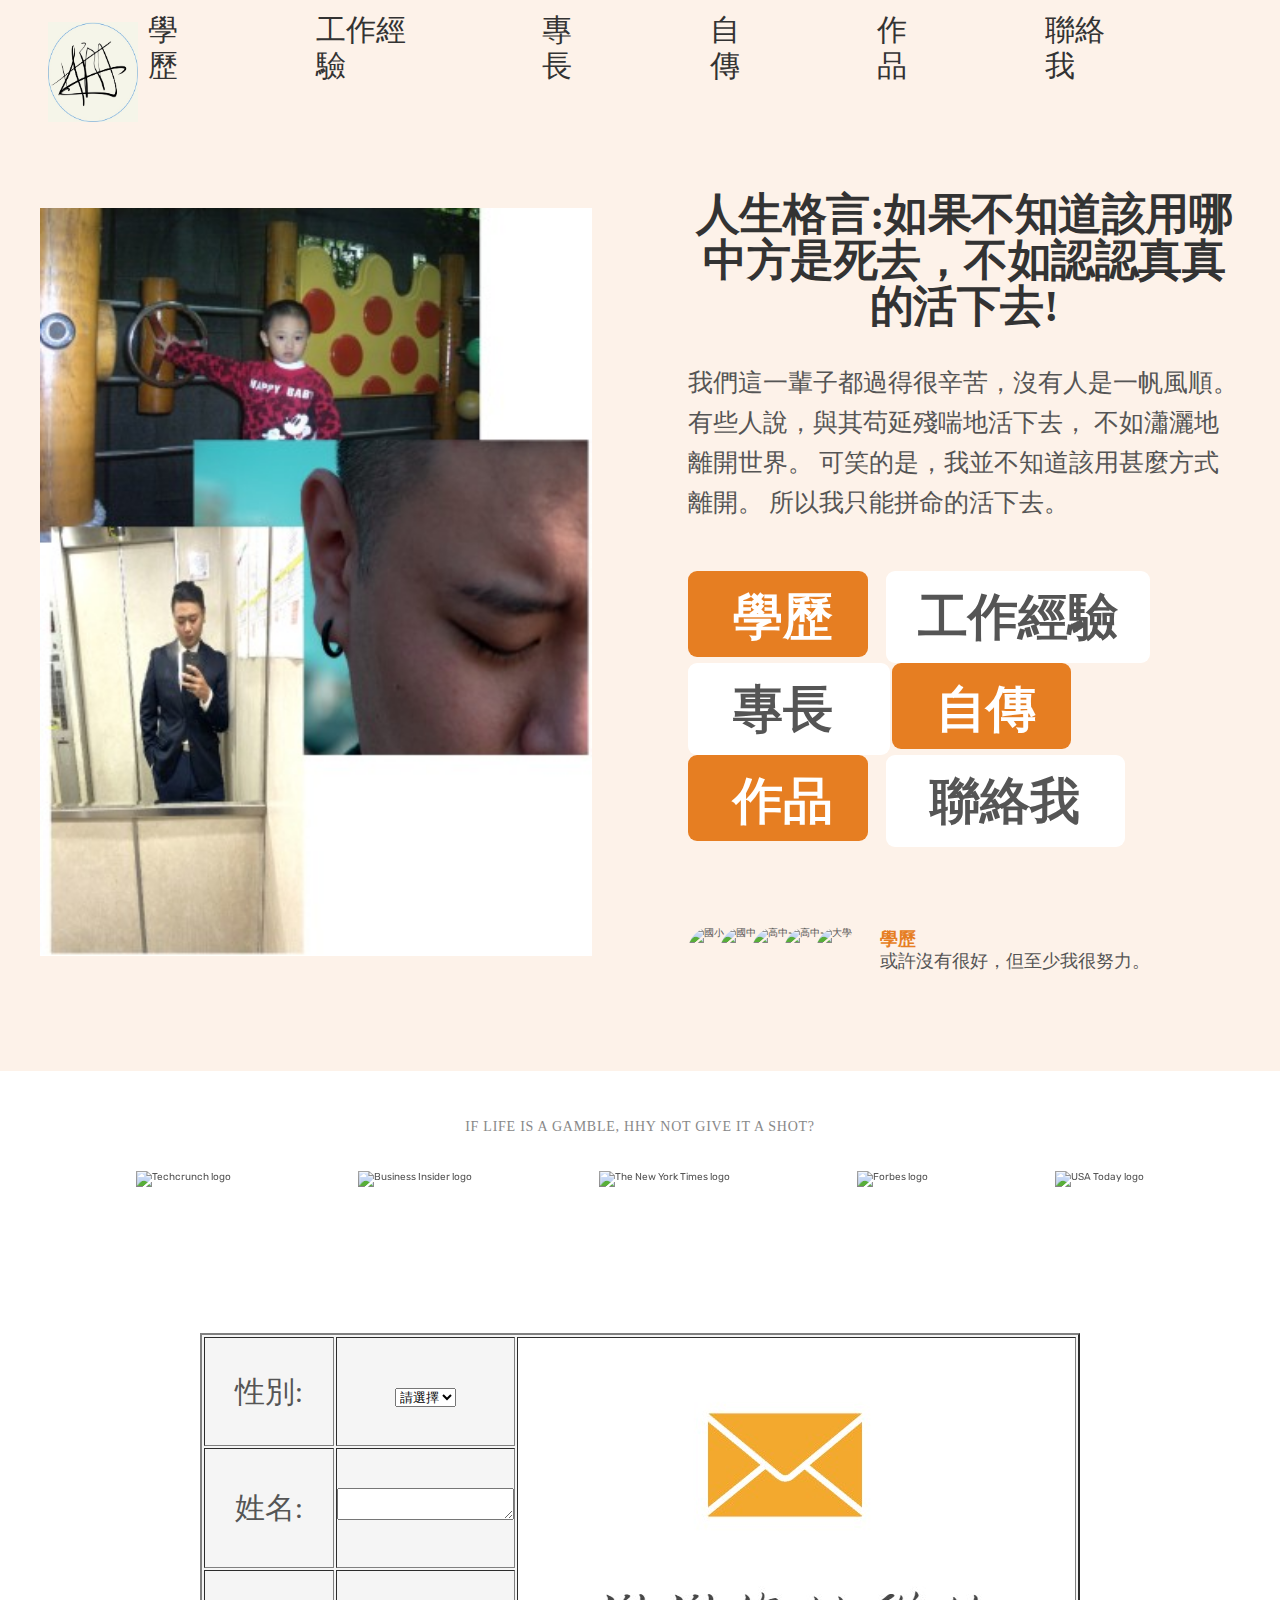
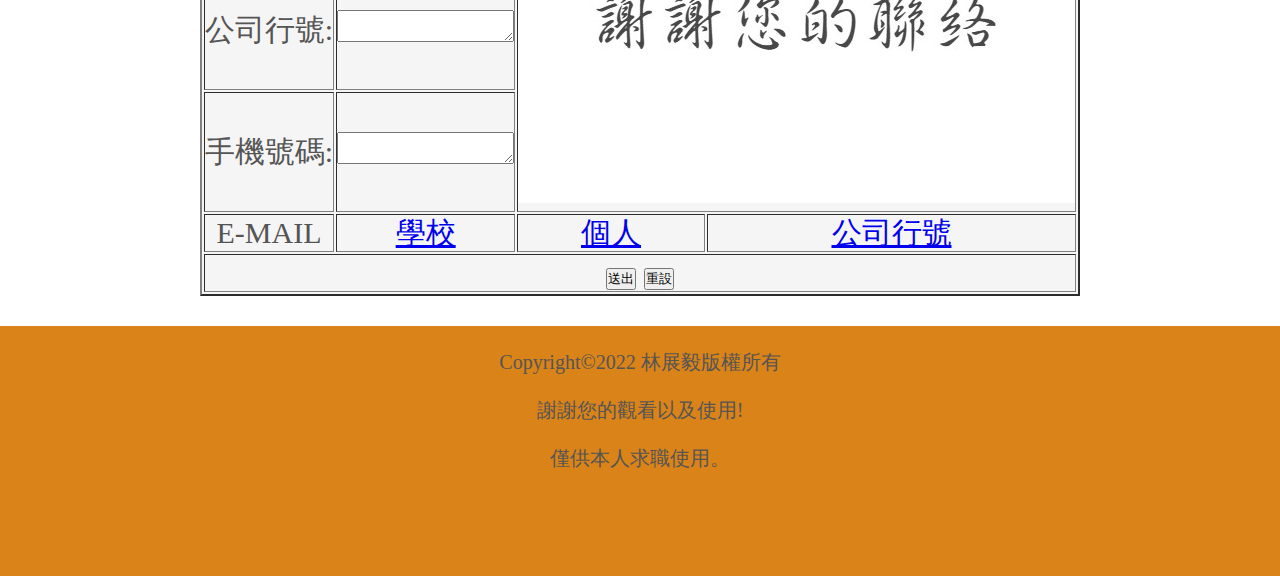
==== index.html @ 4173bfb9 "first commit" ====
<!DOCTYPE html>
<html lang="en">
  <head>
    <meta charset="UTF-8" />
    <meta name="viewport" content="width=device-width, initial-scale=1.0" />
    <link rel="preconnect" href="https://fonts.googleapis.com" />
    <link rel="preconnect" href="https://fonts.gstatic.com" crossorigin />
    <link href="https://fonts.googleapis.com/css2?family=Rubik:wght@400;500;600;700&display=swap" rel="stylesheet"/>
    <link rel="icon" type="image/x-icon" class="js-site-favicon" href="./img/3561850_caught up_emoji_emoticon_forced_pity_icon.ico">
    <link rel="stylesheet" href="css/index.css" />
    <title>期末報告</title>
  </head>
  <body>
    <header class="header">
      <a href="#">
        <img class="logo" alt="logo" src="./img/logo.jpg" />
      </a>

      <nav class="main-nav">
        <ul class="main-nav-list">
          <li><a class="main-nav-link" href="./分頁/學歷.html">學歷</a></li>
          <li><a class="main-nav-link" href="./分頁/工作經驗.html">工作經驗</a></li>
          <li><a class="main-nav-link" href="./分頁/專長.html">專長</a></li>
          <li><a class="main-nav-link" href="./分頁/自傳.html">自傳</a></li>
          <li><a class="main-nav-link" href="./分頁/作品.html">作品</a></li>
          <li><a class="main-nav-link" href="#conact">聯絡我</a></li>
        </ul>
      </nav>

      <button class="btn-mobile-nav">
        <ion-icon class="icon-mobile-nav" name="menu-outline"></ion-icon>
        <ion-icon class="icon-mobile-nav" name="close-outline"></ion-icon>
      </button>
    </header>

    
    <main>
      <section class="section-hero">
        <div class="hero">

          <div class="hero-img-box">
            <img src="img/all.jpg" class="hero-img" alt="心路歷程的變化"/>
          </div>

          <div class="hero-text-box">
            <h1 class="heading-primary">
              人生格言:如果不知道該用哪中方是死去，不如認認真真的活下去!
            </h1>
            <p class="hero-description">
              我們這一輩子都過得很辛苦，沒有人是一帆風順。 有些人說，與其苟延殘喘地活下去， 
              不如瀟灑地離開世界。 可笑的是，我並不知道該用甚麼方式離開。 
              所以我只能拼命的活下去。
            </p>
            <a href="#resume" class="btn btn--full margin-right-sm">&nbsp;學歷&nbsp;&nbsp;</a>
            <a href="#photo" class="btn btn--outline">工作經驗</a> <br>
            <a href="#conact" class="btn btn--outline">&nbsp;專長&nbsp;&nbsp;</a>
            <a href="#resume" class="btn btn--full margin-right-sm">&nbsp;自傳&nbsp;&nbsp;</a><br>
            <a href="#resume" class="btn btn--full margin-right-sm">&nbsp;作品&nbsp;&nbsp;</a>
            <a href="#conact" class="btn btn--outline">&nbsp;聯絡我&nbsp;</a>
            

            <div class="delivered-meals">
              <div class="delivered-imgs">
                <img src="./img/國小.jpg" alt="國小"/>
                <img src="img/國中.png" alt="國中"/>
                <img src="./img/高中-1.jpg" alt="高中-1"/>
                <img src="./img/高中-2.png" alt="高中-2"/>
                <img src="./img/logo.png" alt="大學"/>
              </div>
              <p class="delivered-text">
                <span>學歷 </span><br>或許沒有很好，但至少我很努力。
              </p>
            </div>
          </div>
         
        </div>

        
      </section>
   
      <section class="section-featured">
        <div class="container">
          <h2 class="heading-featured-in">If life is a gamble, Hhy not give it a shot?</h2><br>
          <div class="logos">
            <img src="./img/國小.jpg" alt="Techcrunch logo" />
            <img src="./img/國中.png"alt="Business Insider logo"/>
            <img src="./img/高中-1.jpg"alt="The New York Times logo"/>
            <img src="./img/高中-2.png" alt="Forbes logo" />
            <img src="./img/logo.png" alt="USA Today logo" />
          </div>
        </div>
      </section>

      <section class="section-conact" id="conact">
        <table border="2px" align="center" class="table">
          <form action="" method="post">
          <tr>
            <td>性別:</td> <td><select>	<option>請選擇</option>
                          <option>男</option>
                          <option>女</option>
                          <option>不重要</option></select></td>
      
                          <td colspan="2" rowspan="4"><img src="./img/conact.jpg" alt="conact"></td>
          </tr>
          
          <tr>
            <td>姓名:</td> 		<td><textarea></textarea></td>
          </tr>
      
          <tr>
            <td>公司行號:</td> 	<td><textarea></textarea></td>
          </tr>
      
          <tr>
            <td>手機號碼:</td> 	<td><textarea></textarea></td>
          </tr>
      
          <tr>
            <td>E-MAIL</td> 	<td><a href="mailto:407000396@gms.tku.edu.tw">學校</a></td> 
                      <td><a href="mailto:br4999@gmail.com">個人</a></td> 
                      <td><a href="mailto:chanyi0725@gmail.com">公司行號</a></td>
          </tr>
          
          <tr>
            <td colspan="4" rowspan="4"><input type="submit" name="送出" value="送出" align="center">
                                        <input type="reset"  name="重設" value="重設" align="center">
                                      </td>
          </tr>
        </form>
        
        </table>
      </section>
    </main>
     
    <footer class="footer">
      <br>
      Copyright©2022 林展毅版權所有 <br><br>
      謝謝您的觀看以及使用! <br><br>
      僅供本人求職使用。

    </footer>

    <scripttype="module" src="https://unpkg.com/ionicons@5.5.2/dist/ionicons/ionicons.esm.js"></scripttype=>
    <script nomodule src="https://unpkg.com/ionicons@5.5.2/dist/ionicons/ionicons.js"></script>

    <script src="./js/script.js"></script>
  </body>
</html>
---- css/index.css ----
@charset "UTF-8";
/* 
--- 01 TYPOGRAPHY SYSTEM 
- Font sizes (px) 
10 / 12 / 14 / 16 / 18 / 20 / 24 / 30 / 36 / 44 / 52 / 62 / 74 / 86 / 98 
- Font weights 
Default: 400 
- Line heights 
Default: 1 
- Letter spacing 
--- 02 COLORS 
- Primary: 
#e67e22 
#fdf2e9
- Tints: 
- Shades:  
- Accents: 
- Greys 
#555 
--- 03 SHADOWS 
--- 04 BORDER-RADIUS 
--- 05 WHITESPACE 
- Spacing system (px) 
2 / 4 / 8 / 12 / 16 / 24 / 32 / 48 / 64 / 80 / 96 / 128 
*/
* {
  padding: 0;
  margin: 0;
  box-sizing: border-box;
}

html {
  /* font-size: 10px; */
  /* 10px / 16px = 0.625 = 62.5% */
  /* Percentage of user's browser font-size setting */
  font-size: 62.5%;
  overflow-x: hidden;
  scroll-behavior: smooth;
}

body {
  font-family: 'Rubik', sans-serif;
  line-height: 1.2;
  font-weight: 400;
  color: #555;
}

/*******************************/
/* General Reusable Components */
/*******************************/
.container {
  max-width: 120rem;
  margin: 0 auto;
  padding: 0 3.2rem;
  column-gap: 6.4rem;
  row-gap: 9.6rem;
}

.grid {
  display: grid;
}
.grid--2-cols {
  grid-template-columns: repeat(2, 1fr);
}
.grid--3-cols {
  grid-template-columns: repeat(3, 1fr);
}
.grid--4-cols {
  grid-template-columns: repeat(4, 1fr);
}
.grid--5-cols {
  grid-template-columns: repeat(5, 1fr);
}
.grid--6-cols {
  grid-template-columns: repeat(6, 1fr);
}

.heading-primary {
  font-family: 標楷體;
  font-size: 5.2rem;
  font-weight: 700;
  line-height: 1.05;
  color: #333;
  letter-spacing: -0.5px;
  margin-bottom: 3.2rem;
}

.heading-secondary {
  font-size: 4.4rem;
  line-height: 1.2;
  margin-bottom: 9.6rem;
}

.heading-tertiary {
  font-size: 3rem;
  line-height: 1.2;
  margin-bottom: 3.2rem;
}

.subheading {
  display: block;
  font-size: 1.6rem;
  font-weight: 500;
  color: #cf711f;
  text-transform: uppercase;
  margin-bottom: 1.6rem;
  letter-spacing: 0.75px;
}

.btn {
  text-align: center;
  display: inline-block;
  font-size: 5rem;
  font-weight: 600;
  padding: 1.6rem 3.2rem;
  border-radius: 9px;
  text-decoration: none;
  font-family: 標楷體;
}
.btn--full {
  background-color: #e67e22;
  color: #fff;
  padding-bottom: 1rem;
  padding-right: 1rem;
}
.btn--full:hover {
  background-color: #cf711f;
}
.btn--outline {
  background-color: #fff;
  color: #555;
}
.btn--outline:hover {
  background-color: #fdf2e9;
  box-shadow: inset 0 0 0 3px #fff;
}

.margin-right-sm {
  margin-right: 1.6rem;
}

.margin-right-md {
  margin-right: 2.4rem;
}

h1 {
  align-items: center;
  align-self: center;
}

/**************************/
/* HEADER */
/**************************/
.header {
  display: flex;
  justify-content: space-between;
  align-items: center;
  background-color: #fdf2e9;
  height: 9.6rem;
  padding: 0 4.8rem;
  position: relative;
}
.header .logo {
  padding-top: 5rem;
  padding-right: 1rem;
  height: 15rem;
  width: 10rem;
}
.header .main-nav-list {
  display: flex;
  list-style: none;
  gap: 1rem;
}
.header .main-nav-list .main-nav-link {
  display: inline-block;
  text-decoration: none;
  color: #333;
  font-size: 3rem;
  font-weight: 50;
  padding-right: 10rem;
  font-family: 標楷體;
}
.header .main-nav-list .main-nav-link:hover {
  color: #cf711f;
}

.btn-mobile-nav {
  border: none;
  background: none;
  cursor: pointer;
  display: none;
}

.icon-mobile-nav {
  height: 4.8rem;
  width: 4.8rem;
  color: #333;
}

.icon-mobile-nav[name='close-outline'] {
  display: none;
}

.sticky .header {
  position: fixed;
  top: 0;
  bottom: 0;
  width: 100%;
  height: 8rem;
  padding-top: 0;
  padding-bottom: 0;
  background-color: rgba(255, 255, 255, 0.97);
  z-index: 999;
  box-shadow: 0 1.2rem 3.2rem rgba(0, 0, 0, 0.03);
}

/**************************/
/* HERO SECTION */
/**************************/
.section-hero {
  background-color: #fdf2e9;
  padding: 9.6rem 0;
}
.section-hero .hero {
  max-width: 130rem;
  display: grid;
  grid-template-columns: 1fr 1fr;
  gap: 9.6rem;
  margin: 0 auto;
  align-items: center;
}
.section-hero .hero-description {
  font-family: 標楷體;
  font-size: 2.5rem;
  line-height: 1.6;
  margin-bottom: 4.8rem;
}
.section-hero .hero-img {
  width: 100%;
}
.section-hero .delivered-meals {
  display: flex;
  align-items: center;
  margin-top: 8rem;
  gap: 1.6rem;
}
.section-hero .delivered-meals .delivered-imgs {
  display: flex;
}
.section-hero .delivered-meals .delivered-imgs img {
  height: 4.8rem;
  width: 4.8rem;
  border-radius: 50%;
  margin-right: -1.6rem;
}
.section-hero .delivered-meals .delivered-imgs img:last-child {
  margin-right: 0;
}
.section-hero .delivered-meals .delivered-text {
  font-size: 1.8rem;
  font-family: 標楷體;
}
.section-hero .delivered-meals .delivered-text span {
  color: #e67e22;
  font-weight: 700;
}

/**************************/
/* FEATURED IN SECTION */
/**************************/
.section-featured {
  padding: 4.8rem 0 3.2rem 0;
}
.section-featured .heading-featured-in {
  font-size: 1.4rem;
  text-transform: uppercase;
  letter-spacing: 0.75px;
  font-weight: 500;
  text-align: center;
  margin-bottom: 2.4rem;
  color: #888;
}
.section-featured .logos {
  display: flex;
  justify-content: space-around;
}
.section-featured .logos img {
  height: 10rem;
  filter: grayscale(0);
}

/**************************/
/* RESPONSIVE DESIGN */
/**************************/
/* rem and em do NOT depend on html font-size in media queries! Instead, 1rem = 1em = 16px */
/**************************/
/* BELOW 1344px (Smaller desktops) */
/**************************/
@media (max-width: 84em) {
  .section-hero .hero {
    max-width: 120rem;
  }
  .section-hero .hero .heading-primary {
    font-size: 4.4rem;
  }

  .section-testimonials .gallery {
    grid-template-columns: repeat(2, 1fr);
  }
}
/**************************/
/* BELOW 1200px (Landscape Tablets) */
/**************************/
/**************************/
/* BELOW 944px (Tablets) */
/**************************/
@media (max-width: 59em) {
  html {
    font-size: 50%;
  }

  .header .btn-mobile-nav {
    display: block;
  }
  .header .main-nav {
    position: absolute;
    top: 0;
    left: 0;
    width: 100%;
    height: 100vh;
    background-color: rgba(255, 255, 255, 0.97);
    transform: translateX(100%);
    display: flex;
    justify-content: center;
    align-items: center;
    transition: all 0.5s ease-in;
    /* 1) Hide it visually */
    opacity: 0;
    /* 2) Make it unaccessible to mouse and keyboard */
    pointer-events: none;
    /* 3) Hide it from screen readers */
    visibility: hidden;
  }
  .header .main-nav-list {
    flex-direction: column;
  }
  .header .main-nav-list .main-nav-link {
    font-size: 3rem;
  }
  .header.nav-open .main-nav {
    opacity: 1;
    pointer-events: auto;
    visibility: visible;
    transform: translateX(0);
  }
  .header.nav-open .icon-mobile-nav[name='close-outline'] {
    display: block;
  }
  .header.nav-open .icon-mobile-nav[name='menu-outline'] {
    display: none;
  }

  .section-hero .hero {
    grid-template-columns: 1fr;
    padding: 0 8rem;
    gap: 8rem;
  }
  .section-hero .hero-text-box,
  .section-hero .hero-img-box {
    text-align: center;
  }
  .section-hero .hero-img {
    width: 60%;
  }
  .section-hero .hero .delivered-meals {
    justify-content: center;
    margin-top: 3.2rem;
  }

  .section-featured .logos img {
    height: 2.4rem;
  }

  .section-testimonials {
    grid-template-columns: 1fr;
  }
  .section-testimonials .gallery {
    grid-template-columns: repeat(6, 1fr);
  }
}
.section-conact {
  padding-top: 3rem;
  padding-bottom: 3rem;
}

.table {
  text-align: center;
}

/**************************/
/* BELOW 704px (Smaller tablets) */
/**************************/
/**************************/
/* BELOW 544px (Phones) */
/**************************/
@media (max-width: 34em) {
  .grid--2-cols,
  .grid--3-cols,
  .grid--4-cols,
  .grid--5-cols,
  .grid--6-cols {
    grid-template-columns: 1fr;
  }

  .section-text {
    .step-img-box: nth-child(2);
    .step-img-box-grid-row: 1;
  }

  .section-testimonials {
    grid-template-columns: 1fr;
  }
  .section-testimonials .gallery {
    grid-template-columns: repeat(6, 1fr);
  }
}
/* 
- Font sizes (px)
10 / 12 / 14 / 16 / 18 / 20 / 24 / 30 / 36 / 44 / 52 / 62 / 74 / 86 / 98
- Spacing system (px)
2 / 4 / 8 / 12 / 16 / 24 / 32 / 48 / 64 / 80 / 96 / 128
*/
/**************************/
/* CALL-TO-ACTION DESIGN */
/**************************/
h1 {
  text-align: center;
  font-size: 5rem;
}

h2 {
  text-align: center;
  font-size: 3rem;
  font-family: 標楷體;
}

.section-resume {
  background-color: #fdf2e9;
}

table {
  background-color: whitesmoke;
  font-size: 3rem;
  font-family: 標楷體;
  text-align: left;
  max-width: 200rem;
  grid-template-columns: 1fr 1fr;
  gap: 9.6rem;
  margin: 0 auto;
  align-items: center;
  width: max-content;
}
table th {
  color: #000079;
}
table .table1 {
  background: #ffc78e;
}
table .table2 {
  background: #ffad86;
}

.section-idea {
  text-align: center;
  font-size: 3rem;
  font-family: 標楷體;
}

.footer {
  background-color: #da8318;
  height: 250px;
  　position: relative;
  　margin-top: -100px;
  text-align: center;
  font-size: 2rem;
  font-family: 標楷體;
}

* {
  box-sizing: border-box;
}
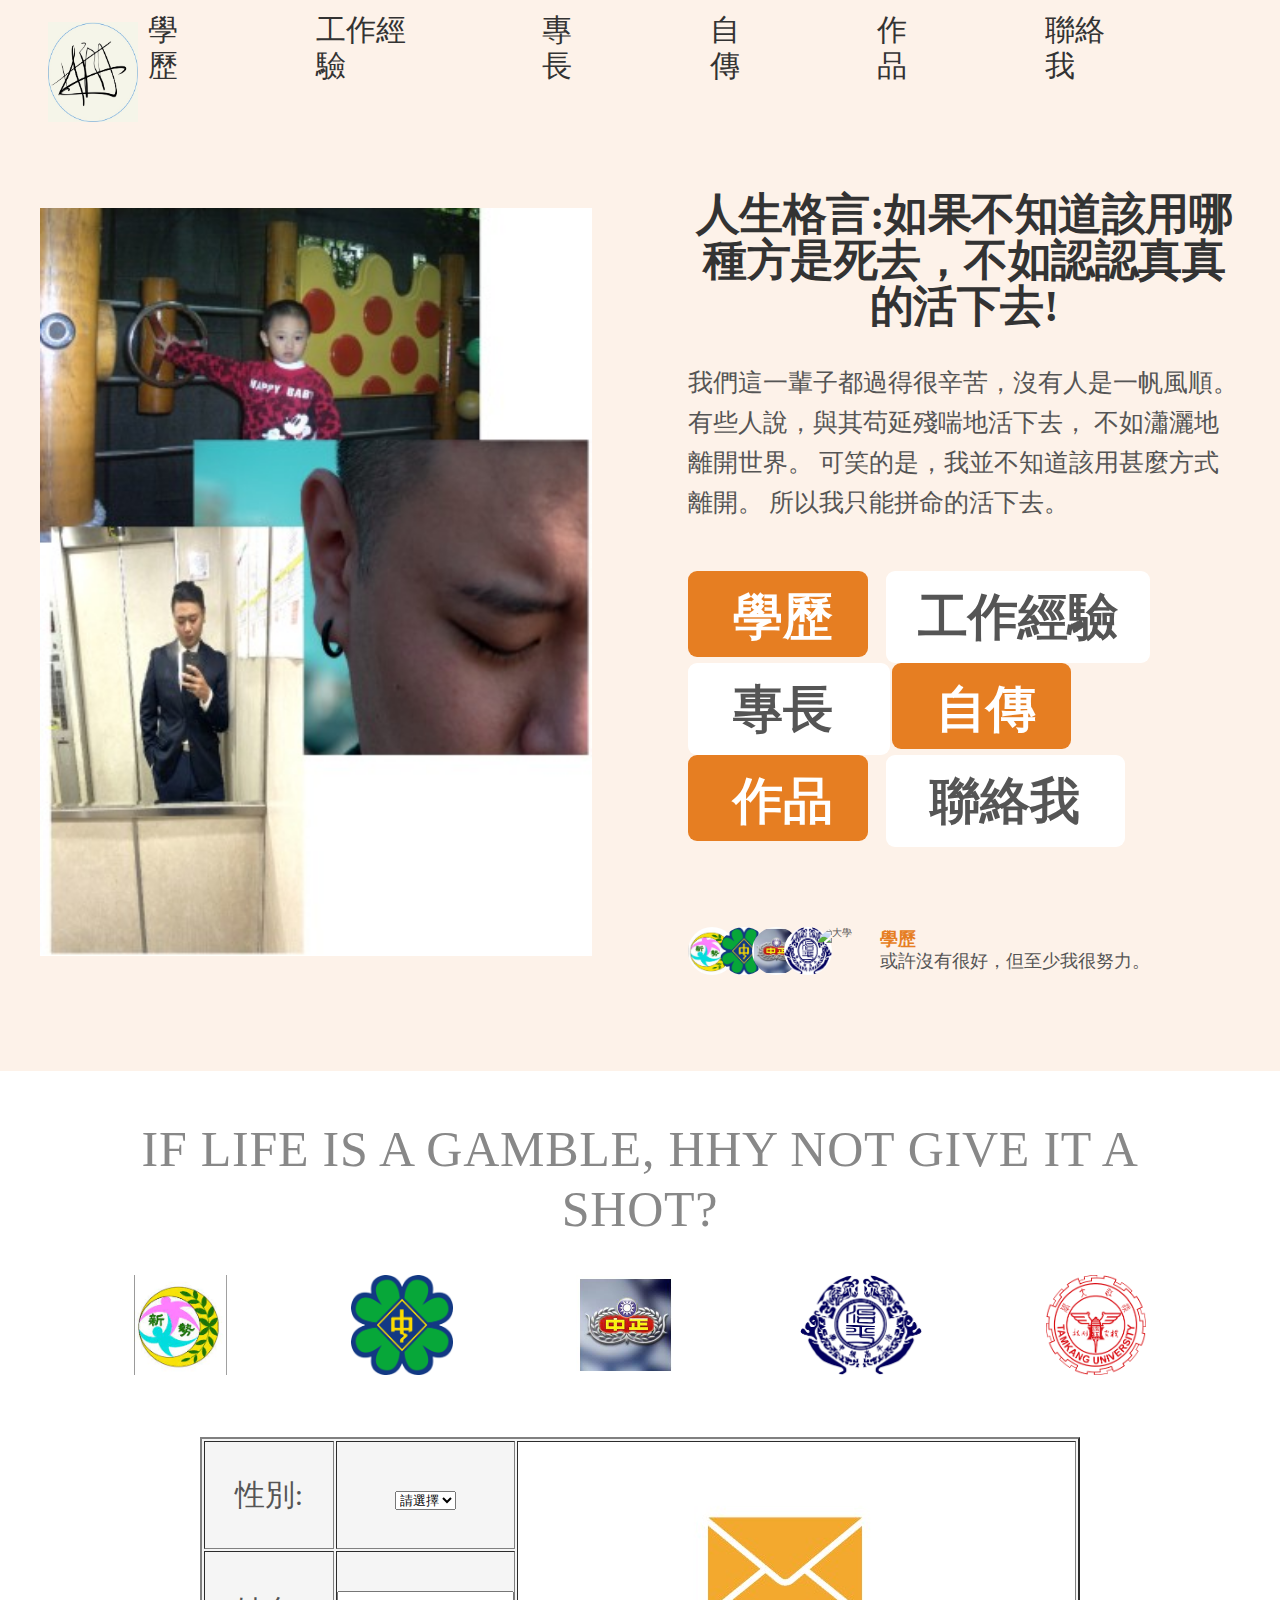
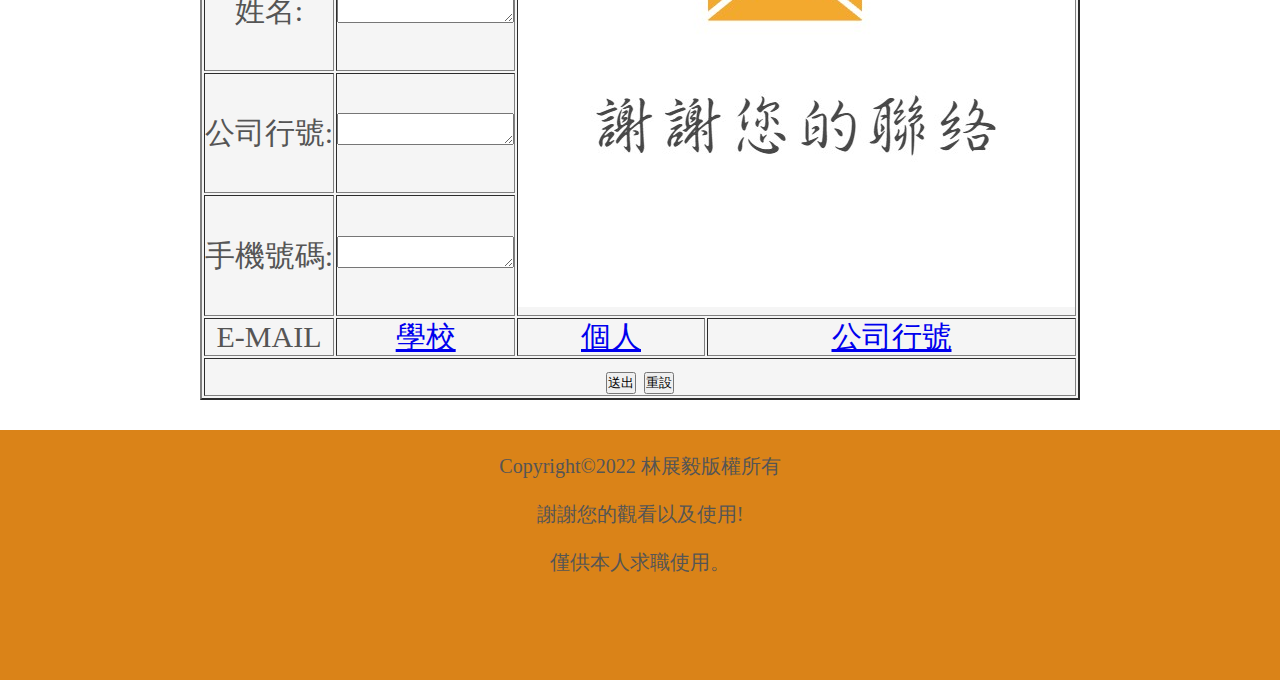
==== commit 8f0617e0: "commit" ====
--- a/index.html
+++ b/index.html
@@ -6,9 +6,9 @@
     <link rel="preconnect" href="https://fonts.googleapis.com" />
     <link rel="preconnect" href="https://fonts.gstatic.com" crossorigin />
     <link href="https://fonts.googleapis.com/css2?family=Rubik:wght@400;500;600;700&display=swap" rel="stylesheet"/>
-    <link rel="icon" type="image/x-icon" class="js-site-favicon" href="./img/3561850_caught up_emoji_emoticon_forced_pity_icon.ico">
+    <link rel="icon" type="image/x-icon" class="js-site-favicon" href="./img/logo.ico">
     <link rel="stylesheet" href="css/index.css" />
-    <title>期末報告</title>
+    <title>Resume</title>
   </head>
   <body>
     <header class="header">
@@ -44,7 +44,7 @@
 
           <div class="hero-text-box">
             <h1 class="heading-primary">
-              人生格言:如果不知道該用哪中方是死去，不如認認真真的活下去!
+              人生格言:如果不知道該用哪種方是死去，不如認認真真的活下去!
             </h1>
             <p class="hero-description">
               我們這一輩子都過得很辛苦，沒有人是一帆風順。 有些人說，與其苟延殘喘地活下去， 
@@ -82,11 +82,11 @@
         <div class="container">
           <h2 class="heading-featured-in">If life is a gamble, Hhy not give it a shot?</h2><br>
           <div class="logos">
-            <img src="./img/國小.jpg" alt="Techcrunch logo" />
-            <img src="./img/國中.png"alt="Business Insider logo"/>
-            <img src="./img/高中-1.jpg"alt="The New York Times logo"/>
-            <img src="./img/高中-2.png" alt="Forbes logo" />
-            <img src="./img/logo.png" alt="USA Today logo" />
+            <img src="./img/國小.jpg" alt="國小" />
+            <img src="./img/國中.png"alt="國中"/>
+            <img src="./img/高中-1.jpg"alt="高中-1"/>
+            <img src="./img/高中-2.png" alt="高中-2" />
+            <img src="./img/大學.png" alt="大學" />
           </div>
         </div>
       </section>
--- a/css/index.css
+++ b/css/index.css
@@ -272,7 +272,7 @@
   padding: 4.8rem 0 3.2rem 0;
 }
 .section-featured .heading-featured-in {
-  font-size: 1.4rem;
+  font-size: 5rem;
   text-transform: uppercase;
   letter-spacing: 0.75px;
   font-weight: 500;
@@ -489,3 +489,5 @@
 * {
   box-sizing: border-box;
 }
+
+@import 'school';
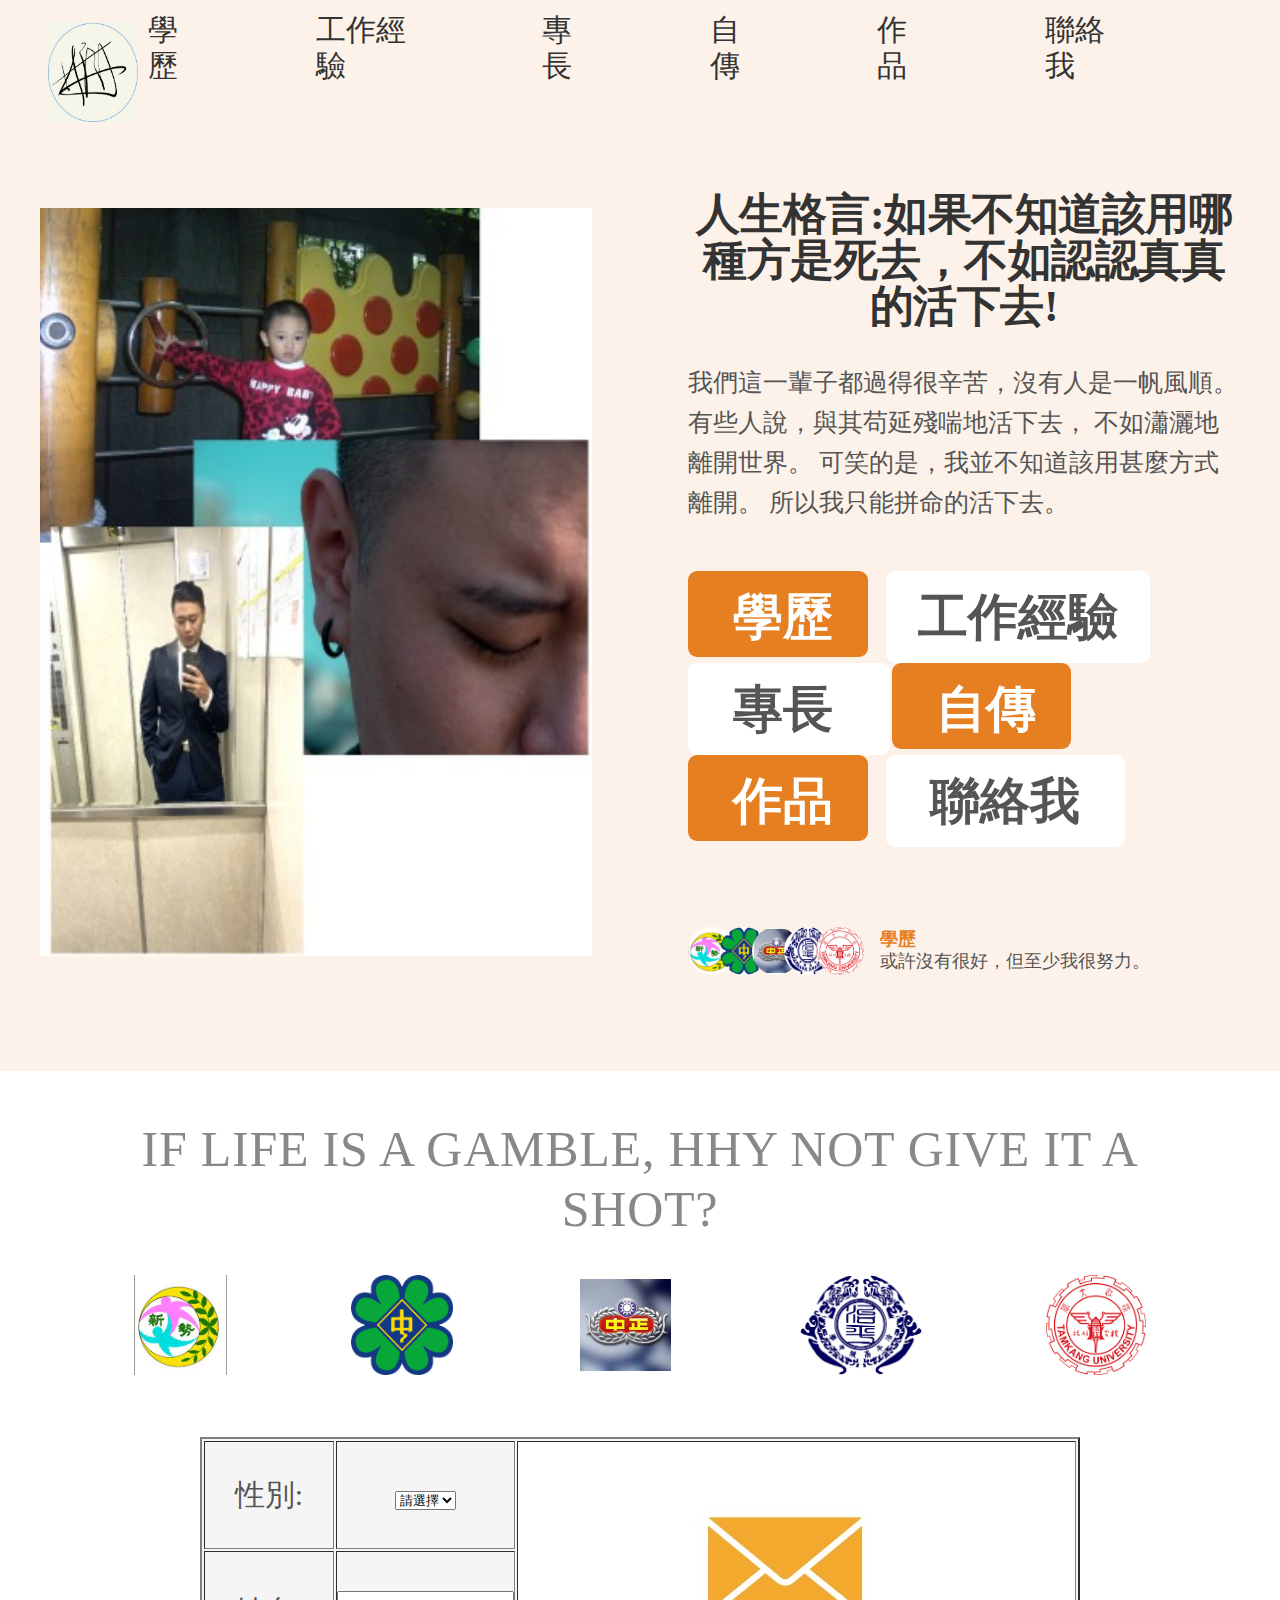
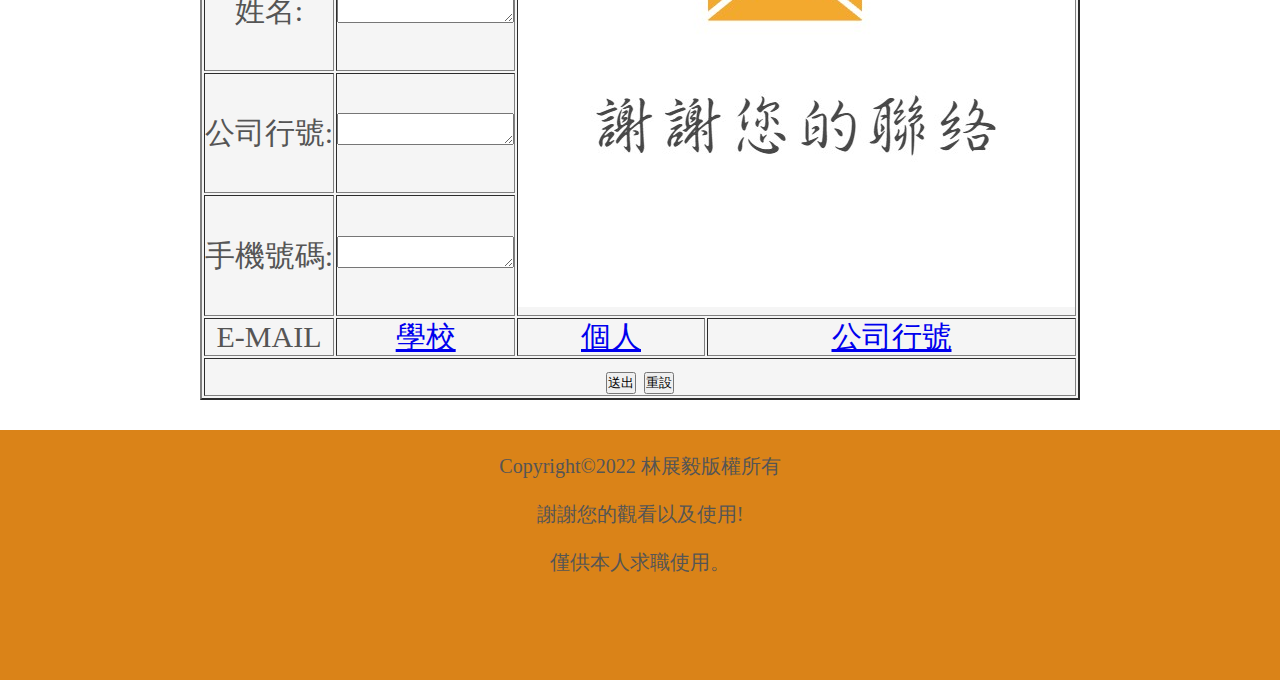
==== commit 18c8e296: "commit" ====
--- a/index.html
+++ b/index.html
@@ -18,11 +18,11 @@
 
       <nav class="main-nav">
         <ul class="main-nav-list">
-          <li><a class="main-nav-link" href="./分頁/學歷.html">學歷</a></li>
-          <li><a class="main-nav-link" href="./分頁/工作經驗.html">工作經驗</a></li>
-          <li><a class="main-nav-link" href="./分頁/專長.html">專長</a></li>
-          <li><a class="main-nav-link" href="./分頁/自傳.html">自傳</a></li>
-          <li><a class="main-nav-link" href="./分頁/作品.html">作品</a></li>
+          <li><a class="main-nav-link" href="./分頁/學歷.html" target="_blank">學歷</a></li>
+          <li><a class="main-nav-link" href="./分頁/工作經驗.html" target="_blank">工作經驗</a></li>
+          <li><a class="main-nav-link" href="./分頁/專長.html" target="_blank">專長</a></li>
+          <li><a class="main-nav-link" href="./分頁/自傳.html" target="_blank">自傳</a></li>
+          <li><a class="main-nav-link" href="./分頁/作品.html" target="_blank">作品</a></li>
           <li><a class="main-nav-link" href="#conact">聯絡我</a></li>
         </ul>
       </nav>
@@ -51,11 +51,11 @@
               不如瀟灑地離開世界。 可笑的是，我並不知道該用甚麼方式離開。 
               所以我只能拼命的活下去。
             </p>
-            <a href="#resume" class="btn btn--full margin-right-sm">&nbsp;學歷&nbsp;&nbsp;</a>
-            <a href="#photo" class="btn btn--outline">工作經驗</a> <br>
-            <a href="#conact" class="btn btn--outline">&nbsp;專長&nbsp;&nbsp;</a>
-            <a href="#resume" class="btn btn--full margin-right-sm">&nbsp;自傳&nbsp;&nbsp;</a><br>
-            <a href="#resume" class="btn btn--full margin-right-sm">&nbsp;作品&nbsp;&nbsp;</a>
+            <a href="./分頁/學歷.html" target="_blank" class="btn btn--full margin-right-sm">&nbsp;學歷&nbsp;&nbsp;</a>
+            <a href="./分頁/工作經驗.html" target="_blank" class="btn btn--outline">工作經驗</a> <br>
+            <a href="./分頁/專長.html" target="_blank" class="btn btn--outline">&nbsp;專長&nbsp;&nbsp;</a>
+            <a href="./分頁/自傳.html" target="_blank" class="btn btn--full margin-right-sm">&nbsp;自傳&nbsp;&nbsp;</a><br>
+            <a href="./分頁/作品.html" target="_blank" class="btn btn--full margin-right-sm">&nbsp;作品&nbsp;&nbsp;</a>
             <a href="#conact" class="btn btn--outline">&nbsp;聯絡我&nbsp;</a>
             
 
@@ -65,7 +65,7 @@
                 <img src="img/國中.png" alt="國中"/>
                 <img src="./img/高中-1.jpg" alt="高中-1"/>
                 <img src="./img/高中-2.png" alt="高中-2"/>
-                <img src="./img/logo.png" alt="大學"/>
+                <img src="./img/大學.png" alt="大學"/>
               </div>
               <p class="delivered-text">
                 <span>學歷 </span><br>或許沒有很好，但至少我很努力。
@@ -117,8 +117,8 @@
       
           <tr>
             <td>E-MAIL</td> 	<td><a href="mailto:407000396@gms.tku.edu.tw">學校</a></td> 
-                      <td><a href="mailto:br4999@gmail.com">個人</a></td> 
-                      <td><a href="mailto:chanyi0725@gmail.com">公司行號</a></td>
+                              <td><a href="mailto:br4999@gmail.com">個人</a></td> 
+                              <td><a href="mailto:chanyi0725@gmail.com">公司行號</a></td>
           </tr>
           
           <tr>
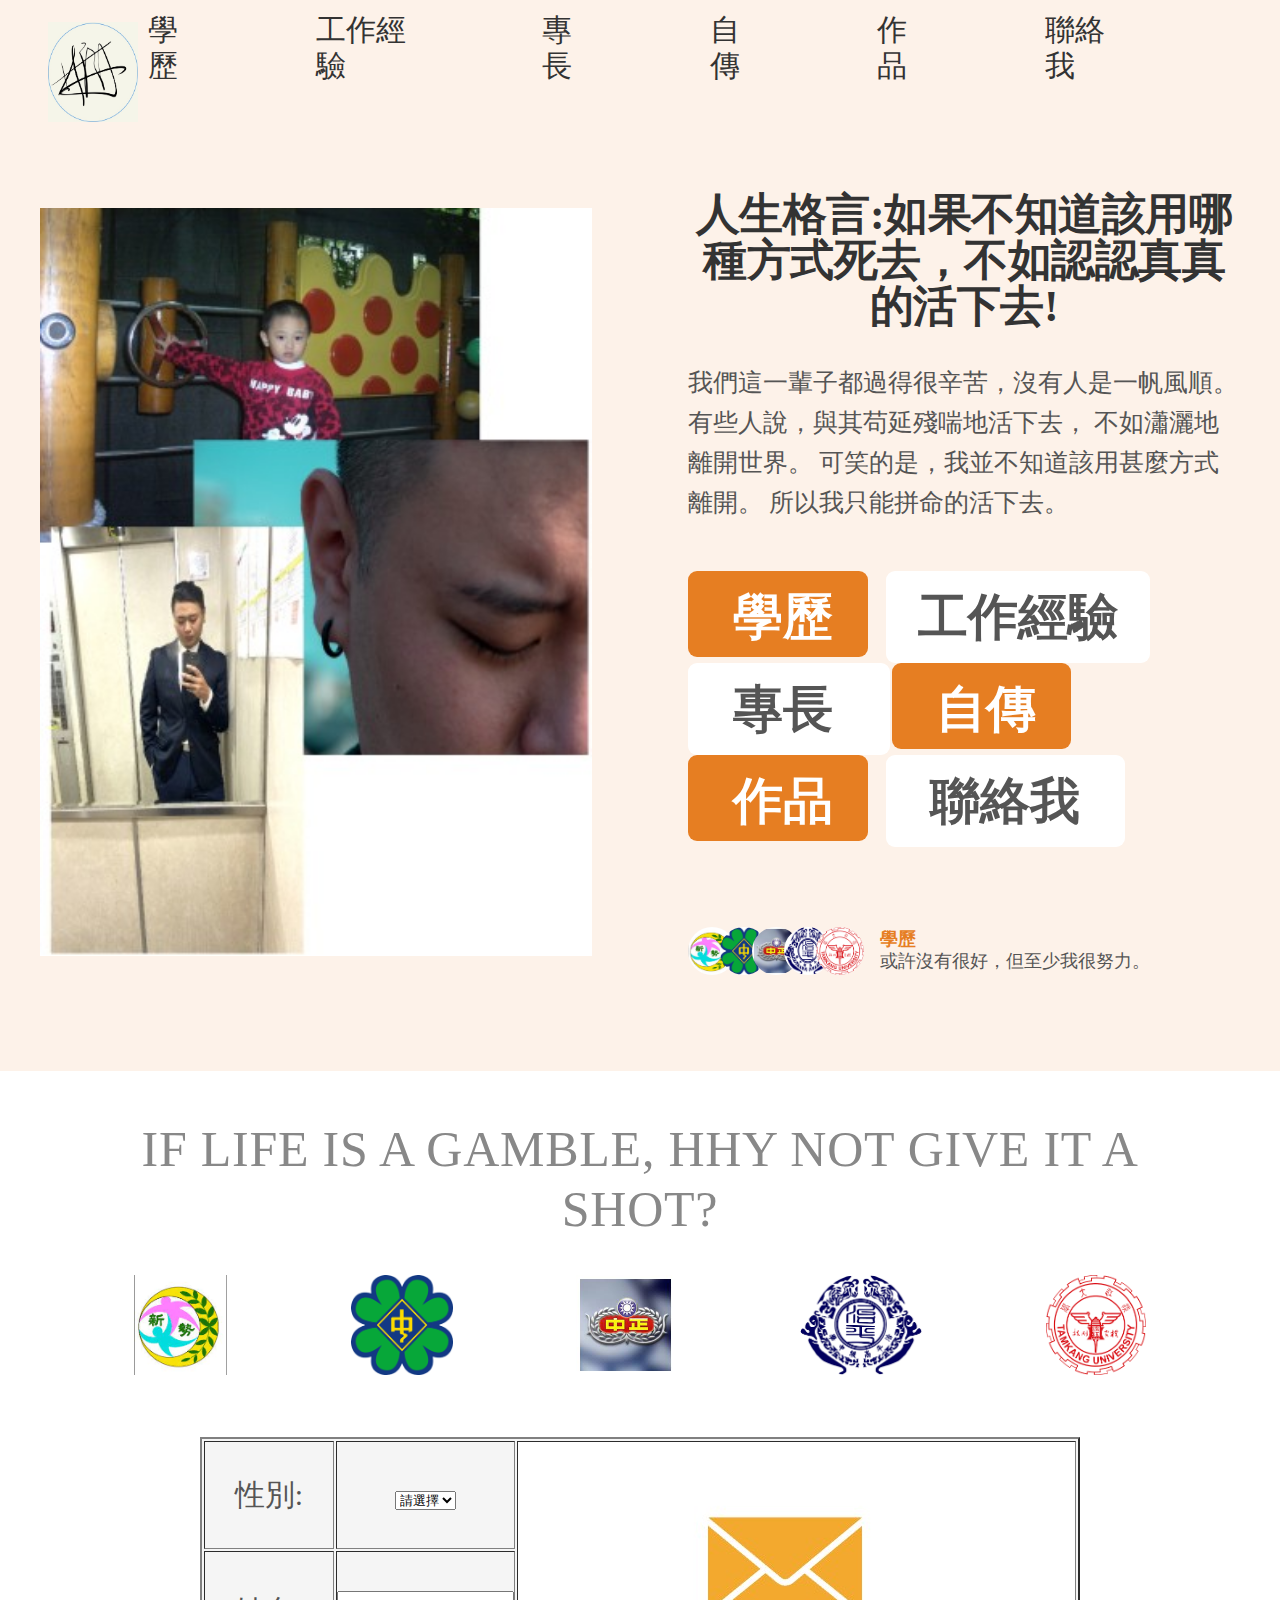
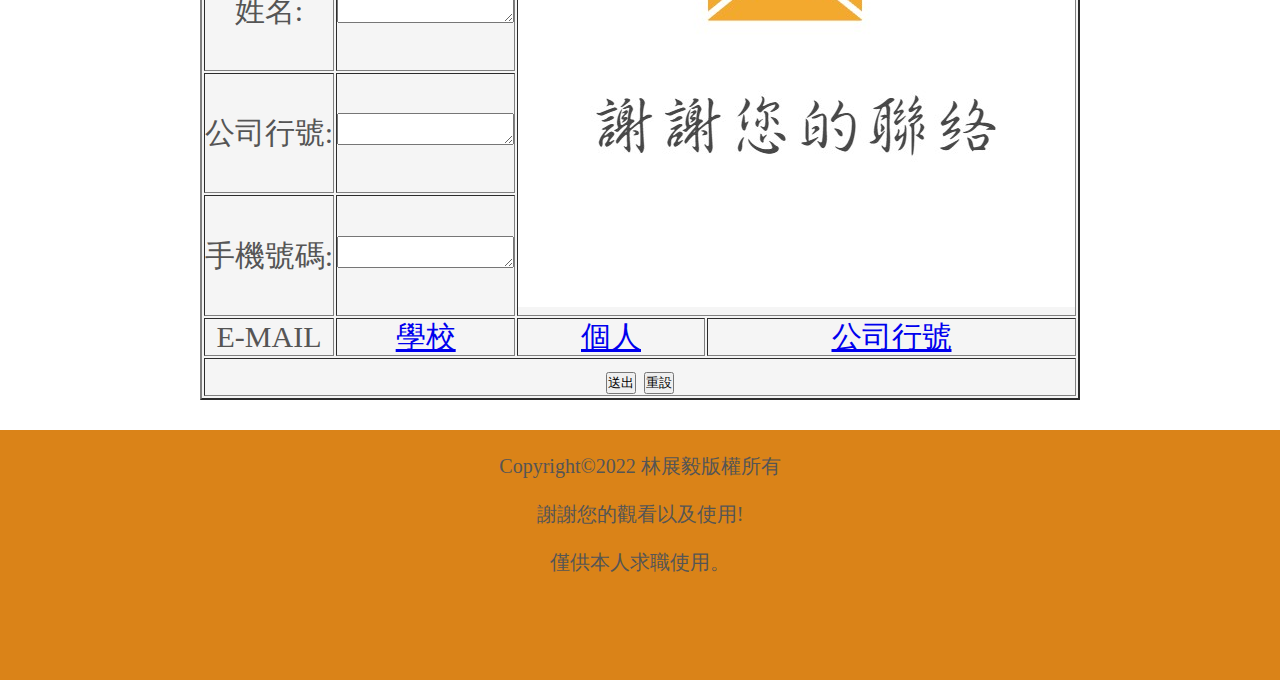
==== commit 73a727f9: "commit" ====
--- a/index.html
+++ b/index.html
@@ -8,7 +8,7 @@
     <link href="https://fonts.googleapis.com/css2?family=Rubik:wght@400;500;600;700&display=swap" rel="stylesheet"/>
     <link rel="icon" type="image/x-icon" class="js-site-favicon" href="./img/logo.ico">
     <link rel="stylesheet" href="css/index.css" />
-    <title>Resume</title>
+    <title>林展毅的履歷表</title>
   </head>
   <body>
     <header class="header">
@@ -44,7 +44,7 @@
 
           <div class="hero-text-box">
             <h1 class="heading-primary">
-              人生格言:如果不知道該用哪種方是死去，不如認認真真的活下去!
+              人生格言:如果不知道該用哪種方式死去，不如認認真真的活下去!
             </h1>
             <p class="hero-description">
               我們這一輩子都過得很辛苦，沒有人是一帆風順。 有些人說，與其苟延殘喘地活下去， 
